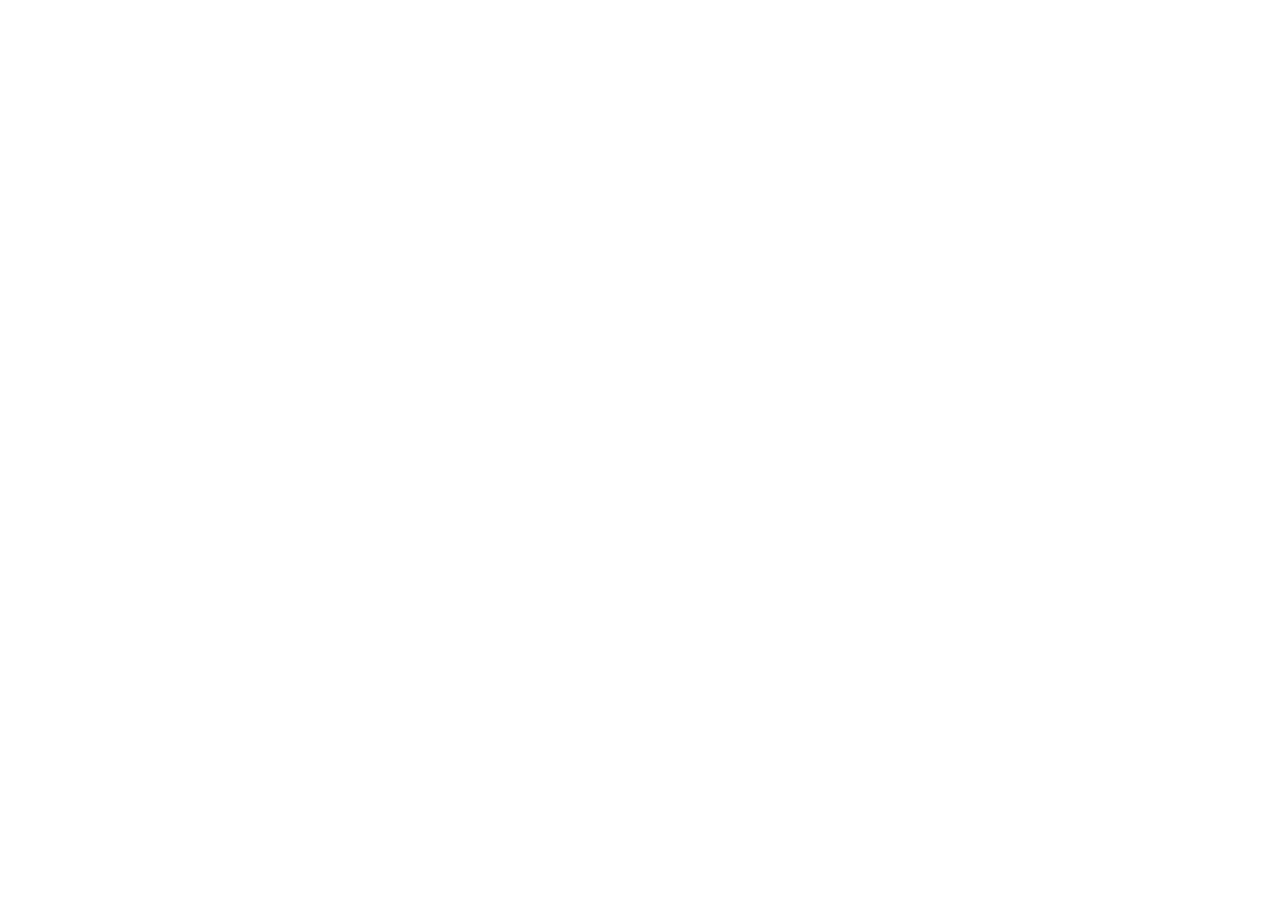
==== classworks/index.html @ fdf56e25 "first commit" ====
<!DOCTYPE html>
<html lang="en">
<head>
    <meta charset="UTF-8">
    <meta name="viewport" content="width=device-width, initial-scale=1.0">
    <title>Document</title>
</head>
<body>
    <script src="/classworks/script.js"></script>
</body>
</html>
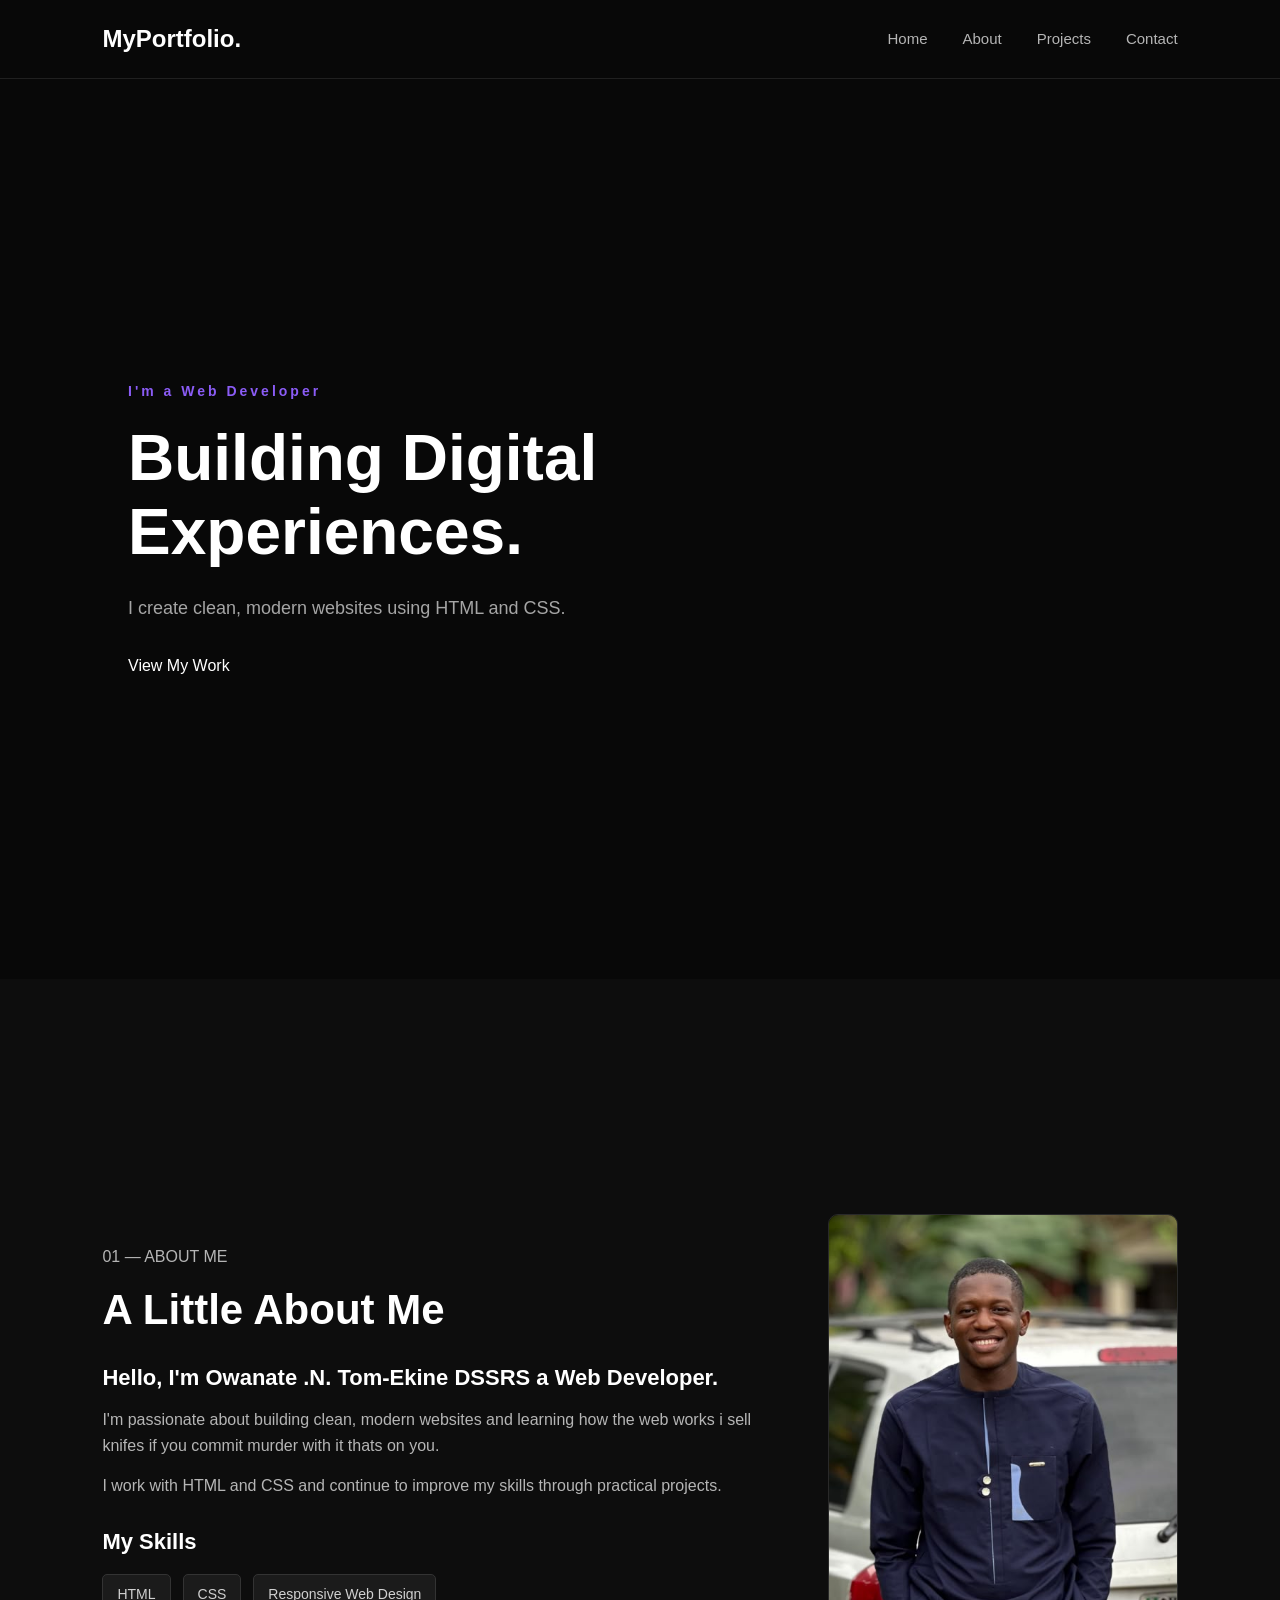
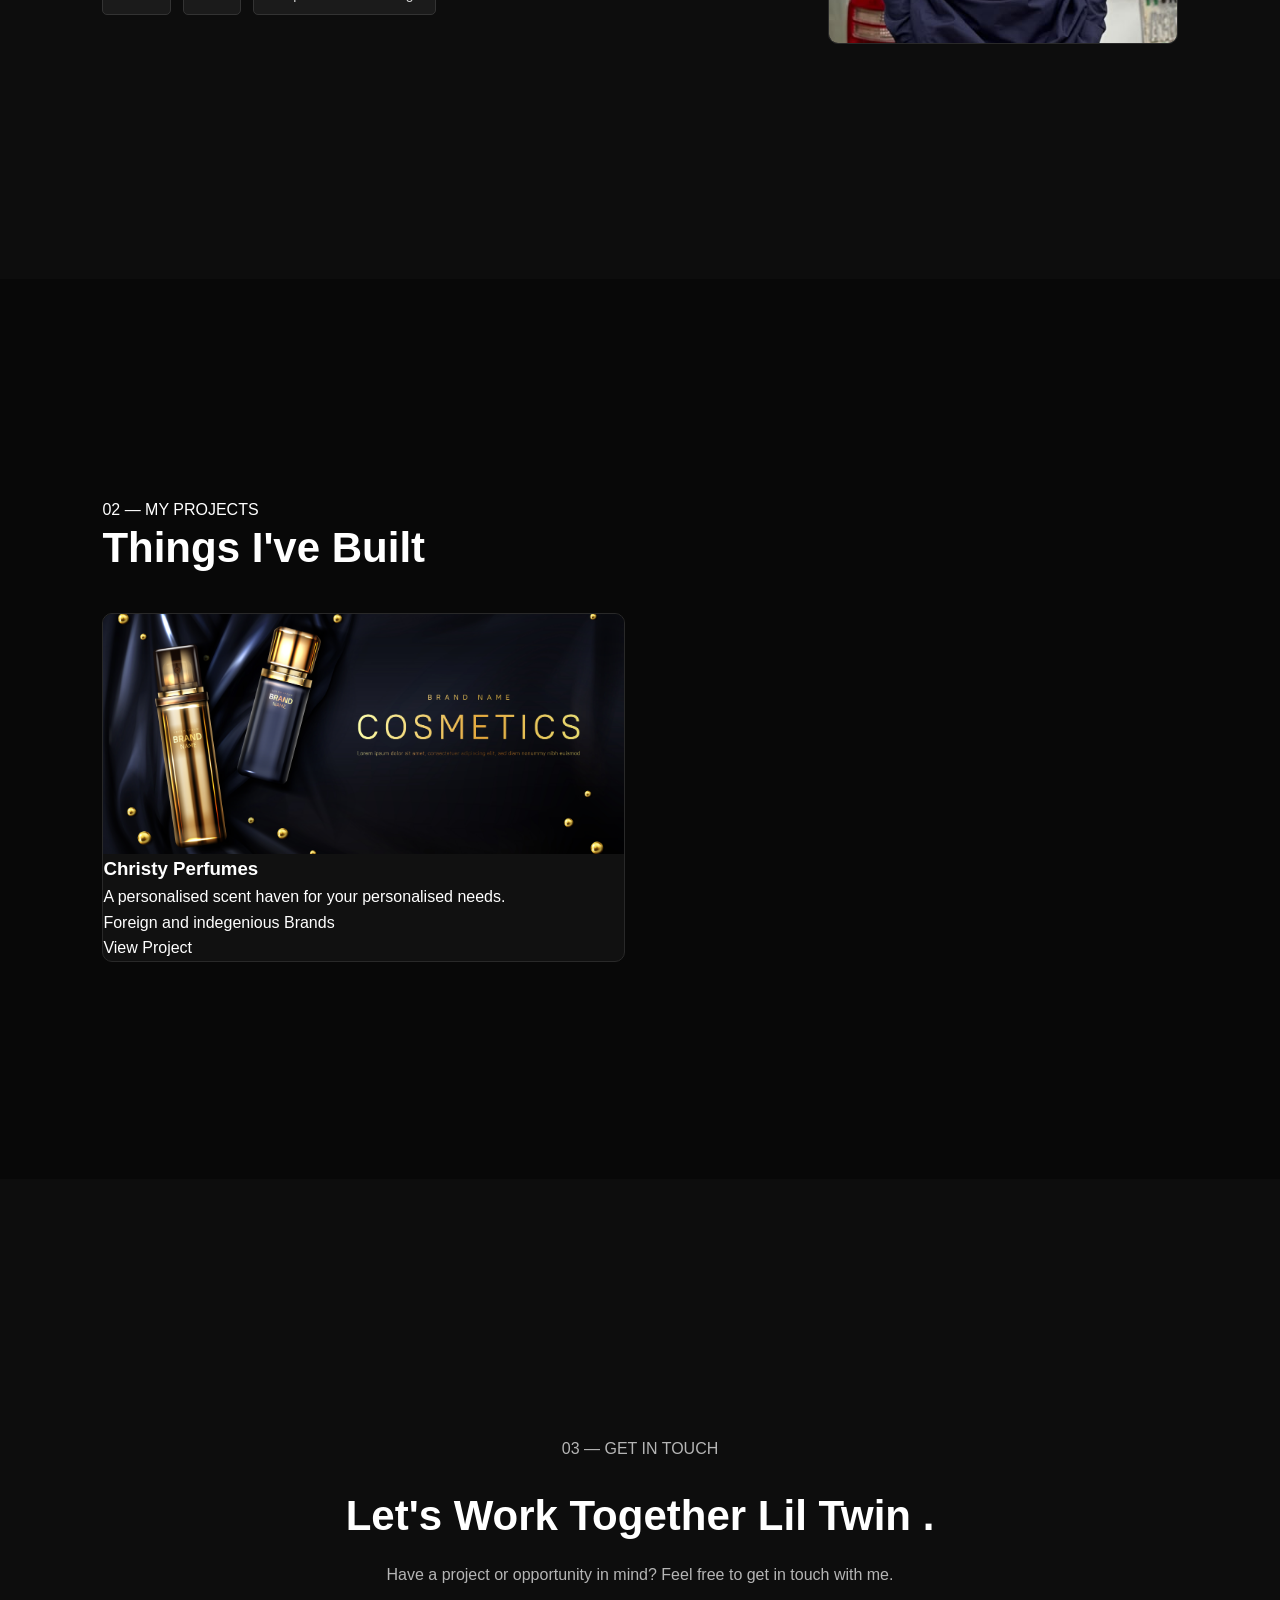
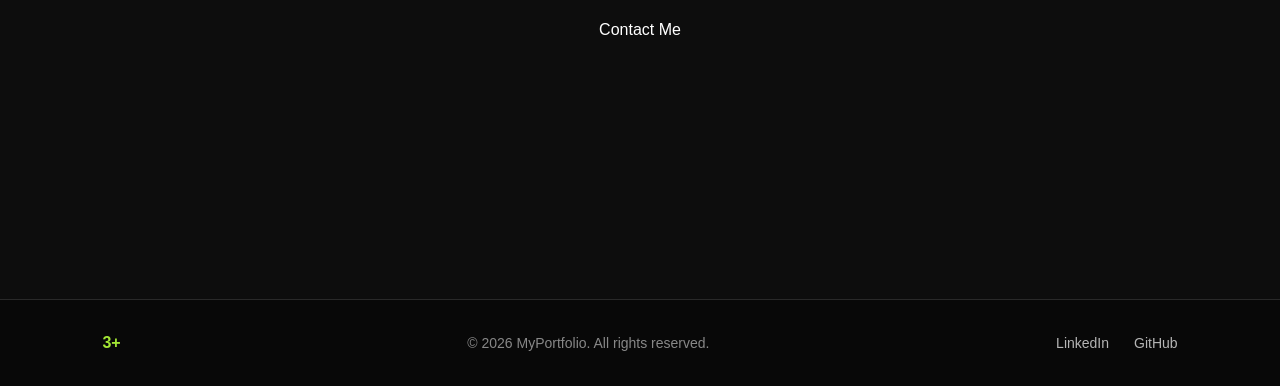
==== commit b19c73bd: "rename" ====
--- a/classworks/index.html
+++ b/classworks/index.html
@@ -1,11 +1,178 @@
+
 <!DOCTYPE html>
 <html lang="en">
 <head>
     <meta charset="UTF-8">
     <meta name="viewport" content="width=device-width, initial-scale=1.0">
-    <title>Document</title>
+    <title>MY PORTFOLIO</title>
+    <link rel="stylesheet" href="portfolio.css">
 </head>
+    
+
 <body>
-    <script src="/classworks/script.js"></script>
+
+    <!-- HEADER / NAVIGATION -->
+    <header>
+        <nav>
+            <a href="#home" class="logo">MyPortfolio.</a>
+
+            <ul>
+                <li><a href="#home">Home</a></li>
+                <li><a href="#about">About</a></li>
+                <li><a href="#projects">Projects</a></li>
+                <li><a href="#contact">Contact</a></li>
+            </ul>
+        </nav>
+    </header>
+
+
+    <!-- MAIN CONTENT -->
+    <main>
+
+        <!-- HOME SECTION -->
+        <section id="home" class="home">
+
+            <div class="home-content">
+              
+                <p class="intro"> I'm a Web Developer</p>
+
+                <h1>Building Digital Experiences.</h1>
+
+                <p>
+                    I create clean, modern websites using
+                    HTML and CSS.
+                </p>
+
+                <a href="#projects">View My Work</a>
+            </div>
+
+        </section>
+
+
+        <!-- ABOUT SECTION -->
+        <section id="about" class="about">
+
+            <div class="about-content">
+
+                <div class="about-text">
+                    <p>01 — ABOUT ME</p>
+
+                    <h2>A Little About Me</h2>
+
+                    <h3>Hello, I'm  Owanate .N. Tom-Ekine DSSRS a Web Developer.</h3>
+
+                    <p>
+                        I'm passionate about building clean,
+                        modern websites and learning how the
+                        web works i sell knifes if you commit murder with it thats on you.
+                    </p>
+
+                    <p>
+                        I work with HTML and CSS and continue
+                        to improve my skills through practical
+                        projects.
+                    </p>
+
+                    <h3>My Skills</h3>
+
+                    <ul>
+                        <li>HTML</li>
+                        <li>CSS</li>
+                        <li>Responsive Web Design</li>
+                    </ul>
+                </div>
+
+                <div class="about-image">
+                    <img src="/classworks/my-portfolio/photos/WhatsApp Image 2026-10-26 at 12.48.57.jpeg"
+                         alt="A photograph of me">
+                </div>
+
+            </div>
+
+        </section>
+
+
+        <!-- PROJECTS SECTION -->
+        <section id="projects" class="projects">
+
+            <div class="projects-content">
+                <p>02 — MY PROJECTS</p>
+
+                <h2>Things I've Built</h2>
+
+                <div class="project-container">
+ 
+                    
+                       
+                    <!-- PROJECT TWO -->
+                    <article class="project-card">
+                        <img src="/classworks/my-portfolio/photos/1629.jpg"
+                             alt="christy sent preview">
+
+                        <h3>Christy Perfumes</h3>
+
+                        <p>
+                            A personalised scent haven for your personalised
+                            needs.
+                        </p>
+
+                        <p>Foreign and indegenious Brands</p>
+
+                        <a href="#">View Project</a>
+                    </article>
+
+                </div>
+            </div>
+
+        </section>
+
+
+        <!-- CONTACT SECTION -->
+        <section id="contact" class="contact">
+
+            <div class="contact-content">
+                <p>03 — GET IN TOUCH</p>
+
+                <h2>Let's Work Together Lil Twin .</h2>
+
+                <p>
+                    Have a project or opportunity in mind?
+                    Feel free to get in touch with me.
+                </p>
+
+                <a href="mailto:yourname@example.com">
+                    Contact Me
+                </a>
+
+            </div>
+
+        </section>
+
+    </main>
+
+
+    <!-- FOOTER -->
+    <footer>
+
+
+        <div class="happy"> <strong> 3+</strong> </div>
+        <p>&copy; 2026 MyPortfolio. All rights reserved.</p>
+
+        <div class="social-links">
+            <a href="#">LinkedIn</a>
+            <a href="#">GitHub</a>
+        </div>
+    </footer>
+
+</body>
+</html>
+
+
+
+
+
+
+
+
 </body>
 </html>
--- a/classworks/portfolio.css
+++ b/classworks/portfolio.css
@@ -0,0 +1,491 @@
+
+/* =================================
+   1. GENERAL PAGE STYLING
+================================= */
+
+* {
+    margin: 0;
+    padding: 0;
+    box-sizing: border-box;
+}
+
+html {
+    scroll-behavior: smooth;
+    scroll-padding-top: 80px;
+}
+
+body {
+    background-color: #080808;
+    color: #ffffff;
+    font-family: Arial, sans-serif;
+    line-height: 1.6;
+}
+
+
+.happy{
+    font-size: 600;
+    font-weight: 900;
+    color: #a3e635;
+}
+a {
+    text-decoration: none;
+    color: inherit;
+}
+
+ul {
+    list-style: none;
+}
+
+img {
+    display: block;
+    max-width: 100%;
+}
+
+
+/* =================================
+   2. HEADER AND NAVIGATION
+================================= */
+
+header {
+    background-color: #080808;
+    position: sticky;
+    top: 0;
+    z-index: 1000;
+    border-bottom: 1px solid #202020;
+}
+
+nav {
+    display: flex;
+    justify-content: space-between;
+    align-items: center;
+    padding: 20px 8%;
+}
+
+.logo {
+    font-size: 24px;
+    font-weight: bold;
+    color: #ffffff;
+}
+
+nav ul {
+    display: flex;
+    align-items: center;
+    gap: 35px;
+}
+
+nav ul a {
+    color: #b5b5b5;
+    font-size: 15px;
+    transition: color 0.3s ease;
+}
+
+nav ul a:hover {
+    color: #8B5CF6;
+}
+
+
+/* =================================
+   3. HOME SECTION
+================================= */
+
+.home {
+    min-height: 100vh;
+    background-color: #080808;
+    display: flex;
+    align-items: center;
+    padding: 80px 10%;
+}
+
+.home-content {
+    max-width: 750px;
+}
+/* 
+.name2{
+    
+ color: #8B5CF6;
+ font-size: 14px; 
+} */
+
+.intro {
+    color: #8B5CF6;
+    font-size: 14px;
+    font-weight: bold;
+    letter-spacing: 3px;
+    margin-bottom: 20px;
+}
+
+.home h1 {
+    font-size: 64px;
+    line-height: 1.15;
+    margin-bottom: 25px;
+}
+
+.home-content > p:not(.intro) {
+    color: #a5a5a5;
+    font-size: 18px;
+    margin-bottom: 30px;
+    max-width: 600px;
+}
+
+.btn {
+    display: inline-block;
+    background-color: #8B5CF6;
+    color: #ffffff;
+    padding: 13px 28px;
+    border-radius: 5px;
+    font-weight: bold;
+    transition: background-color 0.3s ease;
+}
+
+.btn:hover {
+    background-color: #7041d8;
+}
+
+
+/* =================================
+   4. ABOUT SECTION
+================================= */
+
+.about {
+    min-height: 100vh;
+    background-color: #0d0d0d;
+    display: flex;
+    align-items: center;
+    padding: 100px 8%;
+}
+
+.about-content {
+    width: 100%;
+    max-width: 1200px;
+    margin: 0 auto;
+    display: flex;
+    justify-content: space-between;
+    align-items: center;
+    gap: 70px;
+}
+
+.about-text {
+    flex: 1;
+}
+
+.section-label {
+    color: #8B5CF6;
+    font-size: 13px;
+    font-weight: bold;
+    letter-spacing: 2px;
+    margin-bottom: 20px;
+}
+
+.about-text h2,
+.projects-content h2,
+.contact-content h2 {
+    font-size: 42px;
+    line-height: 1.2;
+    margin-bottom: 25px;
+}
+
+.about-text h3 {
+    font-size: 22px;
+    margin: 25px 0 12px;
+}
+
+.about-text p {
+    color: #b5b5b5;
+    margin-bottom: 15px;
+}
+
+.about-text ul {
+    display: flex;
+    flex-wrap: wrap;
+    gap: 12px;
+    margin-top: 15px;
+}
+
+.about-text li {
+    background-color: #1b1b1b;
+    border: 1px solid #333333;
+    color: #d0d0d0;
+    padding: 8px 14px;
+    border-radius: 5px;
+    font-size: 14px;
+}
+
+.about-image {
+    flex: 0 0 350px;
+}
+
+.about-image img {
+    width: 100%;
+    height: 430px;
+    object-fit: cover;
+    border-radius: 10px;
+    border: 1px solid #292929;
+}
+
+
+/* =================================
+   5. PROJECTS SECTION
+================================= */
+
+.projects {
+    min-height: 100vh;
+    background-color: #080808;
+    padding: 100px 8%;
+    display: flex;
+    align-items: center;
+}
+
+.projects-content {
+    width: 100%;
+    max-width: 1200px;
+    margin: 0 auto;
+}
+
+.projects-content h2 {
+    margin-bottom: 40px;
+}
+
+.project-container {
+    display: grid;
+    grid-template-columns: repeat(2, minmax(0, 1fr));
+    gap: 30px;
+}
+
+.project-card {
+    background-color: #111111;
+    border: 1px solid #292929;
+    border-radius: 10px;
+    overflow: hidden;
+    transition: transform 0.3s ease,
+                border-color 0.3s ease;
+}
+
+.project-card:hover {
+    transform: translateY(-6px);
+    border-color: #8B5CF6;
+}
+
+.project-card > img {
+    width: 100%;
+    height: 240px;
+    object-fit: cover;
+}
+
+.project-info {
+    padding: 25px;
+}
+
+.project-info h3 {
+    font-size: 23px;
+    margin-bottom: 12px;
+}
+
+.project-info p {
+    color: #b5b5b5;
+    margin-bottom: 15px;
+}
+
+.project-info .tech-stack {
+    color: #8B5CF6;
+    font-size: 14px;
+    font-weight: bold;
+}
+
+.project-link {
+    display: inline-block;
+    color: #8B5CF6;
+    font-weight: bold;
+    margin-top: 5px;
+}
+
+.project-link:hover {
+    color: #b69aff;
+}
+
+
+/* =================================
+   6. CONTACT SECTION
+================================= */
+
+.contact {
+    min-height: 80vh;
+    background-color: #0d0d0d;
+    display: flex;
+    align-items: center;
+    justify-content: center;
+    text-align: center;
+    padding: 100px 8%;
+}
+
+.contact-content {
+    max-width: 700px;
+}
+
+.contact-content h2 {
+    margin-bottom: 20px;
+}
+
+.contact-content > p:not(.section-label) {
+    color: #b5b5b5;
+    margin-bottom: 30px;
+}
+
+
+/* =================================
+   7. FOOTER
+================================= */
+
+footer {
+    background-color: #080808;
+    border-top: 1px solid #292929;
+    padding: 30px 8%;
+    display: flex;
+    justify-content: space-between;
+    align-items: center;
+    gap: 20px;
+}
+
+footer p {
+    color: #888888;
+    font-size: 14px;
+}
+
+.social-links {
+    display: flex;
+    gap: 25px;
+}
+
+.social-links a {
+    color: #b5b5b5;
+    font-size: 14px;
+}
+
+.social-links a:hover {
+    color: #8B5CF6;
+}
+
+
+/* =================================
+   8. MOBILE RESPONSIVENESS
+================================= */
+
+@media (max-width: 768px) {
+
+    nav {
+        padding: 18px 5%;
+        flex-direction: column;
+        gap: 18px;
+    }
+
+    nav ul {
+        gap: 18px;
+        flex-wrap: wrap;
+        justify-content: center;
+    }
+
+    nav ul a {
+        font-size: 14px;
+    }
+
+    .home {
+        min-height: 85vh;
+        padding: 70px 6%;
+    }
+
+    .home h1 {
+        font-size: 42px;
+    }
+
+    .home-content > p:not(.intro) {
+        font-size: 16px;
+    }
+
+    .about {
+        padding: 80px 6%;
+    }
+
+    .about-content {
+        flex-direction: column;
+        align-items: stretch;
+        gap: 35px;
+    }
+
+    .about-text h2,
+    .projects-content h2,
+    .contact-content h2 {
+        font-size: 34px;
+    }
+
+    .about-image {
+        flex: auto;
+        width: 100%;
+        max-width: 350px;
+        margin: 0 auto;
+    }
+
+    .about-image img {
+        height: 380px;
+    }
+
+    .projects {
+        padding: 80px 6%;
+    }
+
+    .project-container {
+        grid-template-columns: 1fr;
+    }
+
+    .project-card > img {
+        height: 220px;
+    }
+
+    .contact {
+        min-height: 65vh;
+        padding: 80px 6%;
+    }
+
+    footer {
+        flex-direction: column;
+        text-align: center;
+        padding: 25px 6%;
+    }
+}
+
+
+/* =================================
+   9. SMALL MOBILE SCREENS
+================================= */
+
+@media (max-width: 400px) {
+
+    .logo {
+        font-size: 21px;
+    }
+
+    nav ul {
+        gap: 12px;
+    }
+
+    nav ul a {
+        font-size: 13px;
+    }
+
+    .home h1 {
+        font-size: 34px;
+    }
+
+    .intro {
+        font-size: 12px;
+        letter-spacing: 2px;
+    }
+
+    .about-text h2,
+    .projects-content h2,
+    .contact-content h2 {
+        font-size: 29px;
+    }
+
+    .project-info {
+        padding: 18px;
+    }
+}
